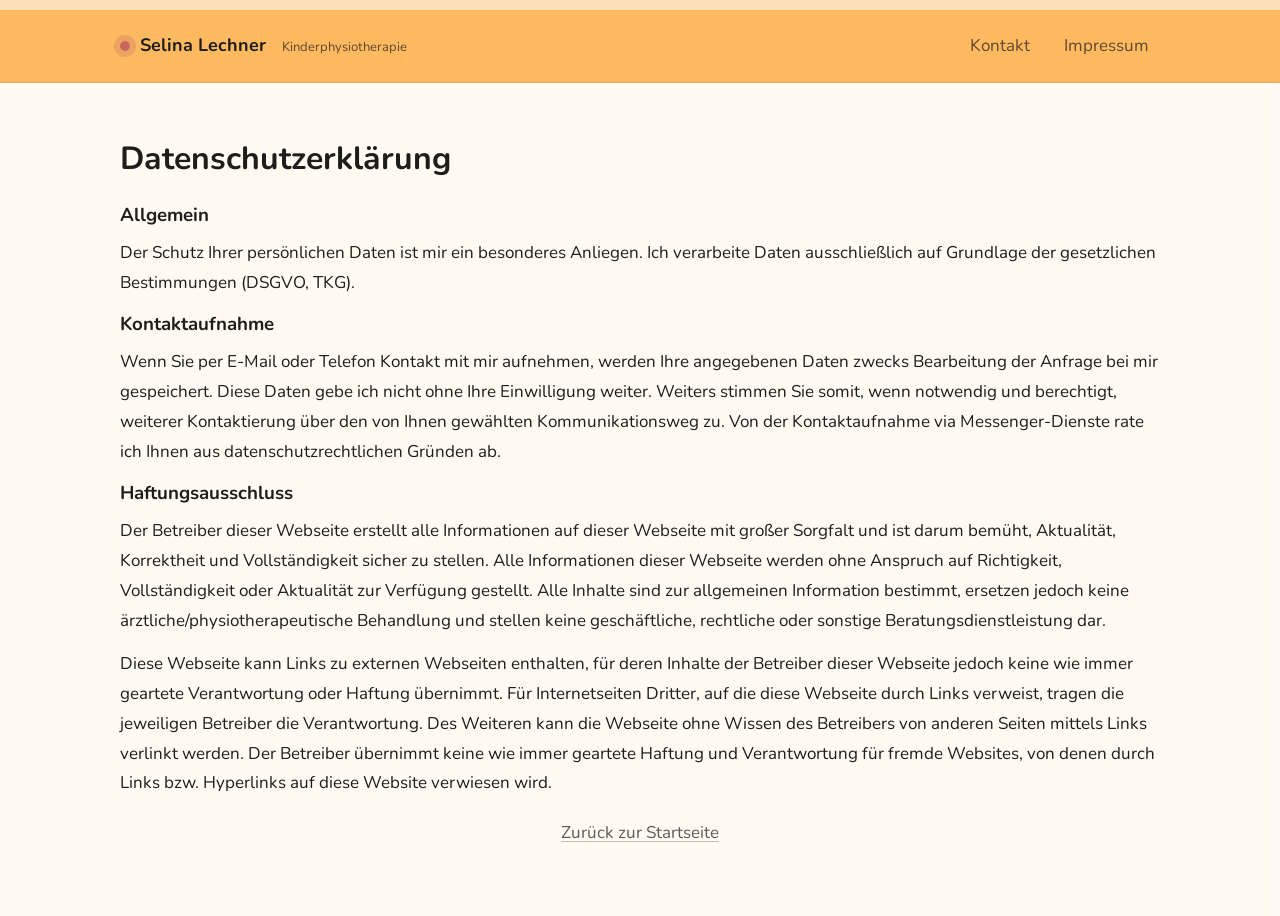
==== datenschutz.html @ b5aef935 "Add files via upload" ====
﻿<!doctype html>
<html lang="de">
<head>
  <meta charset="utf-8" />
  <meta name="viewport" content="width=device-width, initial-scale=1" />
  <title>Datenschutz – Selina Lechner</title>
  <link rel="stylesheet" href="css/fonts.css" />
  <link rel="stylesheet" href="css/style.css" />
</head>
<body>
  <div class="top-accent" aria-hidden="true"></div>

  <header class="site-header">
    <div class="wrap header-inner">
      <a class="brand" href="index.html">
        <span class="brand-dot" aria-hidden="true"></span>
        <span class="brand-name">Selina Lechner</span>
        <span class="brand-sub">Kinderphysiotherapie</span>
      </a>

      <button class="nav-toggle"
        type="button"
        aria-label="Menü öffnen"
        aria-expanded="false"
        aria-controls="site-nav">
        <span class="nav-toggle-label">Menü</span>
        <span class="nav-toggle-icon" aria-hidden="true"></span>
      </button>

      <nav id="site-nav" class="nav" aria-label="Hauptnavigation">
        <a href="index.html#kontakt">Kontakt</a>
        <a href="impressum.html">Impressum</a>
      </nav>
    </div>
  </header>

  <main class="section">
    <div class="wrap">
      <header class="section-head">
        <h1>Datenschutzerklärung</h1>
      </header>

      <div class="info">
        <h3>Allgemein</h3>
        <p>Der Schutz Ihrer persönlichen Daten ist mir ein besonderes Anliegen. Ich verarbeite Daten ausschließlich auf Grundlage der gesetzlichen Bestimmungen (DSGVO, TKG).</p>

        <h3>Kontaktaufnahme</h3>
        <p>Wenn Sie per E-Mail oder Telefon Kontakt mit mir aufnehmen, werden Ihre angegebenen Daten zwecks Bearbeitung der Anfrage bei mir gespeichert. Diese Daten gebe ich nicht ohne Ihre Einwilligung weiter. Weiters stimmen Sie somit, wenn notwendig und berechtigt, weiterer Kontaktierung über den von Ihnen gewählten Kommunikationsweg zu. Von der Kontaktaufnahme via Messenger-Dienste rate ich Ihnen aus datenschutzrechtlichen Gründen ab.</p>

        <h3>Haftungsausschluss</h3>
        <p>Der Betreiber dieser Webseite erstellt alle Informationen auf dieser Webseite mit großer Sorgfalt und ist darum bemüht, Aktualität, Korrektheit und Vollständigkeit sicher zu stellen. Alle Informationen dieser Webseite werden ohne Anspruch auf Richtigkeit, Vollständigkeit oder Aktualität zur Verfügung gestellt. Alle Inhalte sind zur allgemeinen Information bestimmt, ersetzen jedoch keine ärztliche/physiotherapeutische Behandlung und stellen keine geschäftliche, rechtliche oder sonstige Beratungsdienstleistung dar.</p>
        <p>Diese Webseite kann Links zu externen Webseiten enthalten, für deren Inhalte der Betreiber dieser Webseite jedoch keine wie immer geartete Verantwortung oder Haftung übernimmt. Für Internetseiten Dritter, auf die diese Webseite durch Links verweist, tragen die jeweiligen Betreiber die Verantwortung. Des Weiteren kann die Webseite ohne Wissen des Betreibers von anderen Seiten mittels Links verlinkt werden. Der Betreiber übernimmt keine wie immer geartete Haftung und Verantwortung für fremde Websites, von denen durch Links bzw. Hyperlinks auf diese Website verwiesen wird.</p>
      </div>

      <p class="fineprint"><a href="index.html">Zurück zur Startseite</a></p>
    </div>
  </main>

  <script>
  document.addEventListener("DOMContentLoaded", () => {
    const header = document.querySelector(".site-header");
    const toggle = document.querySelector(".nav-toggle");
    const nav = document.getElementById("site-nav");
    if (!header || !toggle || !nav) return;

    const updateHeaderColor = () => {
      const progress = Math.min(window.scrollY / 900, 1);
      const styles = getComputedStyle(document.documentElement);
      const readRgb = name => styles.getPropertyValue(name).split(",").map(value => Number(value.trim()));
      const start = readRgb("--header-bg-rgb");
      const end = readRgb("--header-bg-scrolled-rgb");
      const rgb = start.map((value, index) => Math.round(value + (end[index] - value) * progress));
      header.style.setProperty("--header-current-bg", `rgba(${rgb[0]}, ${rgb[1]}, ${rgb[2]}, ${0.94 + 0.06 * (1 - progress)})`);
    };

    updateHeaderColor();
    window.addEventListener("scroll", updateHeaderColor, { passive: true });

    toggle.addEventListener("click", () => {
      const open = header.classList.toggle("nav-open");
      toggle.setAttribute("aria-expanded", open ? "true" : "false");
      toggle.setAttribute("aria-label", open ? "Menü schließen" : "Menü öffnen");
    });

    nav.querySelectorAll("a").forEach(a => {
      a.addEventListener("click", () => {
        header.classList.remove("nav-open");
        toggle.setAttribute("aria-expanded", "false");
        toggle.setAttribute("aria-label", "Menü öffnen");
      });
    });
  });
  </script>
</body>
</html>
---- css/fonts.css ----
@font-face {
  font-family: 'Nunito';
  font-style: normal;
  font-weight: 400;
  font-display: swap;
  src: url(../assets/fonts/nunito-1.woff2) format('woff2');
}
@font-face {
  font-family: 'Nunito';
  font-style: normal;
  font-weight: 500;
  font-display: swap;
  src: url(../assets/fonts/nunito-2.woff2) format('woff2');
}
@font-face {
  font-family: 'Nunito';
  font-style: normal;
  font-weight: 600;
  font-display: swap;
  src: url(../assets/fonts/nunito-3.woff2) format('woff2');
}
@font-face {
  font-family: 'Nunito';
  font-style: normal;
  font-weight: 700;
  font-display: swap;
  src: url(../assets/fonts/nunito-4.woff2) format('woff2');
}
---- css/style.css ----
﻿/* =========================================================
   Kinderphysio - ruhiges, luftiges Layout (Nunito)
   + Abschnitts-Verlaeufe ueber Variablen
   ========================================================= */

:root{
  --bg: var(--c-contact);
  --paper:#ffffff;
  --ink:#1d1d1b;
  --muted:rgba(29,29,27,.72);
  --line:rgba(29,29,27,.12);
  --soft:rgba(255,255,255,.65);
  --accent:#dfaa96;
  --accent-strong: rgba(188, 91, 91, 0.85);
  --accent-medium: rgba(223,170,150,.55);
  --accent-soft: rgba(178, 91, 91, 0.25);
  --accent-border: rgba(223,170,150,.32);
  --sage-soft: rgba(190,211,205,.28);
  --portrait-border-width: 10px; /* 0 = Portrait-Rahmen ausblenden */
  --portrait-border-color: var(--sage-soft); /* transparent = Rahmenfarbe ausblenden */
  --radius:22px;

  /* =========================================================
     FARBEN & UEBERGAENGE
     Hier kannst du die Website-Stimmung schnell anpassen.
     ========================================================= */

  /* ===== Abschnittsfarben (anpassen nach Geschmack) ===== */
  --c-hero:    rgba(255, 223, 182, .97);
  --c-about:   rgba(255, 231, 199, .94);
  --c-focus:   rgba(255, 241, 224, .88);
  --c-contact: rgba(255, 250, 243, .96);

  /* Zwischenfarben fuer weichere Uebergaenge */
  --blend-hero-about:  rgba(255, 227, 190, .94);
  --blend-about-mid:   rgba(255, 235, 211, .90);
  --blend-about-focus: rgba(255, 239, 219, .86);
  --blend-focus-end:   rgba(255, 244, 232, .92);

  /* Profilflaeche rund um Portrait und Text */
  --hero-card-bg: rgba(255, 255, 255, 0.46); /* transparent = Hintergrund ausblenden */
  --hero-card-border: rgba(29,29,27,.07); /* transparent = Rahmen ausblenden */
  --hero-card-shadow: 0 18px 60px rgba(29,29,27,.07); /* none = Schatten ausblenden */

  /* Box "Ueber mich" */
  --about-card-bg: rgba(255, 241, 221, .50);
  --about-card-border: rgba(29,29,27,.08);
  --about-inner-card-bg: rgba(255, 248, 238, .48);
  --about-inner-card-border: rgba(29,29,27,.10);

  /* Kontaktkarten und kleine Kontaktfelder */
  --contact-card-bg: rgb(var(--header-bg-scrolled-rgb));
  --contact-card-border: rgba(29,29,27,.10);
  --contact-row-bg: rgba(255,255,255,.22);
  --contact-row-border: rgba(29,29,27,.10);
  --contact-icon-bg: var(--accent-soft);
  --contact-icon-border: var(--accent-border);

  /* Wie lang/weich die Uebergaenge sind */
  --fade-hero: 260px;
  --fade-contact: 560px;

  /* Feine Trennlinien zwischen Bereichen */
  --line-hero: rgba(29,29,27,.025);
  --line-section-top: rgba(29,29,27,.025);
  --line-section-bottom: rgba(29,29,27,.04);
  --header-bg-rgb: 255, 185, 97;
  --header-bg-scrolled-rgb: 255, 223, 182;
  --header-bg: rgb(var(--header-bg-rgb));
  --header-border: rgba(29,29,27,0.10);
  --top-accent-start: var(--c-hero);
  --top-accent-mid:   var(--c-hero);
  --top-accent-end:   var(--c-hero);
  
}

*{ box-sizing:border-box; }

html, body{
  margin:0;
  padding:0;
  background:var(--bg);
  color:var(--ink);
  font-family:"Nunito", system-ui, -apple-system, Segoe UI, Roboto, Arial, sans-serif;
}

a, p, li, span{
  font-family:"Nunito", system-ui, -apple-system, Segoe UI, Roboto, Arial, sans-serif;
  font-size:17px;
  line-height:1.75;
  letter-spacing:0;
  color:var(--ink);
}

h1, h2, h3{
  font-family:"Nunito", system-ui, -apple-system, Segoe UI, Roboto, Arial, sans-serif;
  font-weight:700;
  margin:0 0 10px;
}

p{ margin:0 0 14px; }
ul{ margin:0; padding-left:18px; }
li{ margin:0 0 8px; }

.muted{ color:var(--muted); }
.small{ font-size:14px; }

.wrap{
  width:min(1040px, calc(100% - 48px));
  margin:0 auto;
}

/* ---------- Zierstreifen ---------- */
.top-accent{
  position: sticky;
  top: 0;
  z-index: 999;
  height: 10px;
  background: linear-gradient(
    90deg,
    var(--top-accent-start),
    var(--top-accent-mid),
    var(--top-accent-end)
  );
  backdrop-filter: blur(6px);
}

/* ---------- Header / Nav ---------- */
.site-header{
  position: sticky;
  top: 10px;
  z-index: 50;
  background: var(--header-current-bg, var(--header-bg));
  border-bottom: 1px solid var(--header-border);
  backdrop-filter: blur(10px);
  transition: background .18s ease, border-color .18s ease;
}

.header-inner{
  display:flex;
  align-items:center;
  justify-content:space-between;
  padding:14px 0;
  gap:14px;
  position: relative;
}

.brand{
  display:flex;
  align-items:baseline;
  gap:10px;
  text-decoration:none;
  white-space:nowrap;
  color: var(--ink);
}

.brand-dot{
  width:10px;
  height:10px;
  border-radius:999px;
  background: var(--accent-strong);
  box-shadow: 0 0 0 6px var(--accent-soft);
}

.brand-name{ font-size:18px; font-weight:700; }
.brand-sub{ font-size:13px; color:var(--muted); margin-left:6px; }

/* Desktop Nav */
.nav{
  display:flex;
  gap:12px;
  flex-wrap:wrap;
  justify-content:flex-end;
}

.nav a{
  text-decoration:none;
  color:var(--muted);
  padding: 6px 10px;
  border-radius:999px;
  border:1px solid transparent;
}

.nav a:hover{
  color:var(--ink);
  border-color: rgba(29,29,27,.12);
  background: rgba(255,255,255,.50);
}

/* ---------- Buttons ---------- */
.btn{
  display:inline-flex;
  align-items:center;
  justify-content:center;
  padding: 10px 14px;
  border-radius: 999px;
  border: 1px solid var(--ink);
  background: var(--ink);
  color: var(--paper);
  text-decoration:none;
  transition: transform .12s ease, opacity .12s ease;
  gap:8px;
}

.btn:hover{ transform: translateY(-1px); opacity:.92; }

.btn-ghost{
  background: transparent;
  color: var(--ink);
}

.link{
  text-decoration: underline;
  text-decoration-color: rgba(29,29,27,.35);
  text-underline-offset: 3px;
}

/* =========================================================
   Abschnitts-Verlaeufe (sanfte Uebergaenge)
   ========================================================= */

/* HERO: oben weiss, unten Richtung About */
.hero{
  background: linear-gradient(
    to bottom,
    var(--c-hero) 0%,
    var(--c-hero) calc(100% - var(--fade-hero)),
    var(--blend-hero-about) 100%
  );
  padding: 64px 0 46px;
  border-bottom: 1px solid var(--line-hero);
}

/* UEBER MICH: oben nimmt Hero-Farbe auf, unten Richtung Focus */
#ueber-mich{
  background: linear-gradient(
    to bottom,
    var(--blend-hero-about) 0%,
    var(--blend-about-mid) 62%,
    var(--blend-about-focus) 100%
  );
}

/* THERAPIESCHWERPUNKTE: oben nimmt About-Farbe auf, unten Richtung Kontakt */
#leistungen{
  background: linear-gradient(
    to bottom,
    var(--blend-about-focus) 0%,
    var(--c-focus) 86%,
    var(--blend-focus-end) 100%
  );
}

/* KONTAKT: eigener Grundton */
#kontakt.section-alt{
  background: linear-gradient(
    to bottom,
    var(--blend-focus-end) 0%,
    rgba(255, 247, 237, .94) 45%,
    var(--c-contact) var(--fade-contact),
    var(--c-contact) 100%
  );
}

/* ---------- Hero Layout ---------- */
.hero-grid{
  display:grid;
  grid-template-columns: minmax(0, 1fr) 380px;
  gap: 64px;
  align-items:center;
}

.kicker{
  font-size:13px;
  text-transform: uppercase;
  letter-spacing:.08em;
  color: var(--muted);
  margin-bottom: 10px;
}

.hero h1{
  font-size: clamp(34px, 4vw, 52px);
  line-height: 1.08;
  margin-bottom: 14px;
}

.lead{
  color: var(--muted);
  max-width: 62ch;
}

.cta-row{
  display:flex;
  gap: 12px;
  flex-wrap:wrap;
  margin: 30px 0 10px;
}

.trust{
  list-style: none;
  padding-left: 0;
  margin-top: 14px;
  display:grid;
  gap: 8px;
}

.hero-actions{
  margin: 34px 0 28px;
}

.trust li{
  padding-left: 18px;
  position: relative;
  color: var(--muted);
  margin: 0;
}

.trust li::before{
  content: "";
  position:absolute;
  left: 0;
  top: 11px;
  width: 8px;
  height: 2px;
  background: var(--accent-medium);
}

/* Portrait */
.hero-media{
  display:flex;
  flex-direction:column;
  align-items:center;
  gap: 0;
  padding: 28px 24px 22px;
  border: 1px solid var(--hero-card-border);
  border-radius: 28px;
  background: var(--hero-card-bg);
  box-shadow: var(--hero-card-shadow);
}


.portrait{
  width: 255px;
  max-width: 100%;
  aspect-ratio: 1/1;
  object-fit: cover;
  border-radius: 999px;
  border: var(--portrait-border-width) solid var(--portrait-border-color);
  box-shadow: 0 18px 42px rgba(29,29,27,.12);
  background: rgba(0,0,0,.03);
}

.portrait-note{
  max-width: 310px;
  background: transparent;
  border: 1px solid transparent;
  border-radius: 18px;
  padding: 22px 4px 0;
}

.portrait-note p{ margin:0 0 8px; }
.portrait-note p:last-child{ margin:0; color:var(--muted); font-size:14px; }

/* ---------- Ueber mich ---------- */
.about-block{
  padding: 44px 0;
}

.about-block .wrap{
  margin-bottom: 25px;
}

.about{
  background: var(--about-card-bg);
  border: 1px solid var(--about-card-border);
  border-radius: var(--radius);
  padding: 22px;
}

.about-highlights{
  display:grid;
  grid-template-columns: 1fr 1fr;
  gap: 14px;
  margin-top: 16px;
}

.highlight{
  background: var(--about-inner-card-bg);
  border: 1px solid var(--about-inner-card-border);
  border-radius: 18px;
  padding: 14px;
}

.highlight h3{
  font-size: 16px;
  text-transform: none;
  letter-spacing: .02em;
  color: rgba(29,29,27,.78);
}

/* echte Listen + Zeilenabstand */
.clean-list{
  margin: 10px 0 0;
  padding-left: 18px;
}

.clean-list li{
  margin: 0 0 8px;
  line-height: 1.6;
  color: rgba(29,29,27,.78);
}

/* ---------- Therapieschwerpunkte ---------- */
.focus-section{
  position: relative;
  padding: 76px 0 70px;
  overflow: hidden;
}

.focus-topline{
  width: 100%;
  max-width: 620px;
  margin: 0 auto 18px;
  border-top: 2px dotted rgba(0,0,0,0.50);
}

.focus-title{
  text-align:center;
  letter-spacing:.08em;
  text-transform: uppercase;
  font-size: 22px;
  color: var(--ink);
  margin-bottom: 10px;
}

.focus-subtitle{
  text-align:center;
  color: var(--muted);
  margin: 0 auto 34px;
  max-width: 78ch;
}

.focus-grid--simple{
  display:grid;
  grid-template-columns: repeat(3, 1fr);
  gap: 36px 44px;
  align-items:start;
}

.focus-item{
  min-height: initial;
  padding: 0;
  border: 0;
  border-radius: 0;
  background: transparent;
  box-shadow: none;
}

.focus-item h3{
  text-align:center;
  font-size: 14px;
  line-height: inherit;
  letter-spacing:.06em;
  text-transform: uppercase;
  color: rgba(29,29,27,.78);
  margin: 0;
}

.focus-icon{
  display:flex;
  align-items:center;
  justify-content:center;
  width: 54px;
  height: 54px;
  margin: 0 auto 12px;
  opacity: .55;
  color: rgba(80,80,80,.95); /* wichtig fuer Lucide (currentColor) */
}

.focus-icon svg, .focus-icon .lucide{
  width: 40px;
  height: 40px;
  stroke-width: 1.6;
  fill: none;
  stroke-linecap: round;
  stroke-linejoin: round;
}

/* ---------- Kontakt ---------- */
.section{
  padding: 54px 0;
}

.section-alt{
  border-top: 1px solid var(--line-section-top);
  border-bottom: 1px solid var(--line-section-bottom);
}

.section-head{ margin-bottom: 22px; }
.section-head p{ color: var(--muted); max-width: 78ch; }

.contact-grid{
  display:grid;
  grid-template-columns: 1fr 1fr;
  gap: 18px;
  align-items:stretch;
}

.contact-card{
  background: var(--contact-card-bg);
  border: 1px solid var(--contact-card-border);
  border-radius: 18px;
  padding: 18px;
  display:flex;
  flex-direction:column;
  justify-content:space-between;
}

.hours{
  margin-top: 12px;
  padding-top: 12px;
  border-top: 1px solid rgba(29,29,27,.08);
}

.fineprint{
  text-align:center;
  margin-top: 20px;
  color: var(--muted);
}

.fineprint a{
  color: var(--muted);
  text-decoration: underline;
  text-decoration-color: rgba(29,29,27,.28);
  text-underline-offset: 3px;
}

.fineprint a:hover{ color: var(--ink); }

/* ---------- Responsive ---------- */
@media (max-width: 980px){
  .hero-grid{ grid-template-columns: 1fr; }
  .hero-copy{ display: contents; }
  .hero h1{ order: 1; }
  .lead{ order: 2; }
  .hero-media{
    order: 3;
    width: min(460px, 100%);
    margin: 0 auto;
  }
  .hero-actions{ order: 4; }
  .trust{ order: 5; }
  .portrait{ transform: none; }
  .about-highlights{ grid-template-columns: 1fr; }
  .focus-grid--simple{ grid-template-columns: 1fr; gap: 26px; }
  .contact-grid{ grid-template-columns: 1fr; }
}

@media (max-width: 520px){
  .wrap{ width:min(1040px, calc(100% - 32px)); }
  .brand-sub{ display:none; }
  .btn{ width: 100%; }
  .cta-row{ width: 100%; }
  .hero-media{ padding: 22px 18px 18px; }
  .portrait{ width: 220px; }
}

/* Timeline-Layout fuer Ausbildung */
.clean-list.timeline{
  list-style: none;
  padding-left: 0;
  margin-top: 14px;
  border-left: 2px solid rgba(29,29,27,.10);
}

.clean-list.timeline li{
  position: relative;
  padding: 10px 0 10px 18px;
  margin: 0;
  color: rgba(29,29,27,.78);
  line-height: 1.7;
}

.clean-list.timeline li + li{
  border-top: 1px solid rgba(29,29,27,.06);
}

.clean-list.timeline li::before{
  content:"";
  position:absolute;
  left: -7px;
  top: 18px;
  width: 10px;
  height: 10px;
  border-radius: 999px;
  background: var(--accent-medium);
  box-shadow: 0 0 0 4px var(--accent-soft);
}

/* Kontakt: optional 3 Spalten auf Desktop */
.contact-grid--3{
  grid-template-columns: repeat(3, 1fr);
}

.card-sep{
  height: 1px;
  background: rgba(29,29,27,.10);
  margin: 12px 0;
}

@media (max-width: 980px){
  .contact-grid--3{
    grid-template-columns: 1fr;
  }
}

.contact-rows{
  display: grid;
  gap: 12px;
  margin-top: 6px;
}

.contact-row{
  display: flex;
  gap: 12px;
  align-items: center;
  padding: 10px 12px;
  border-radius: 14px;
  background: var(--contact-row-bg);
  border: 1px solid var(--contact-row-border);
}

.contact-icon{
  width: 34px;
  height: 34px;
  border-radius: 999px;
  display: flex;
  align-items: center;
  justify-content: center;
  background: var(--contact-icon-bg);
  border: 1px solid var(--contact-icon-border);
  font-size: 14px;
}

.contact-body{
  display: grid;
  gap: 2px;
}

.contact-label{
  font-size: 12px;
  letter-spacing: .06em;
  text-transform: uppercase;
  color: rgba(29,29,27,.65);
}

/* Scroll Offset fuer Sticky Header */
#ueber-mich{ scroll-margin-top: 85px; }
#leistungen{ scroll-margin-top: 85px; }
#kontakt{ scroll-margin-top: 85px; }
#top{ scroll-margin-top: 85px; }

/* ===== Mobile-Button "MENUE + Icon" ===== */
.nav-toggle{
  display:none;
  border:0;
  background:transparent;
  padding: 8px 0;
  cursor:pointer;
  align-items:center;
  gap:10px;
  color: rgba(29,29,27,.80);
  z-index: 1000;
}

.nav-toggle-label{
  font-size: 12px;
  letter-spacing: .10em;
  text-transform: uppercase;
}

.nav-toggle-icon{
  width: 22px;
  height: 2px;
  background: rgba(29,29,27,.65);
  border-radius: 999px;
  position: relative;
}

.nav-toggle-icon::before,
.nav-toggle-icon::after{
  content:"";
  position:absolute;
  left:0;
  width: 22px;
  height: 2px;
  background: rgba(29,29,27,.65);
  border-radius: 999px;
  transition: transform .15s ease, opacity .15s ease;
}

.nav-toggle-icon::before{ top:-7px; }
.nav-toggle-icon::after{ top:7px; }

.site-header.nav-open .nav-toggle-icon{
  background: transparent;
}
.site-header.nav-open .nav-toggle-icon::before{
  transform: translateY(7px) rotate(45deg);
}
.site-header.nav-open .nav-toggle-icon::after{
  transform: translateY(-7px) rotate(-45deg);
}

/* Mobile Dropdown */
@media (max-width: 820px){
  .nav-toggle{ display:inline-flex; }

  .nav{
    display:none;
    position:absolute;
    right:0;
    top: calc(100% + 10px);
    width: min(320px, calc(100vw - 24px));
    padding: 12px;
    border-radius: 16px;
    background: rgba(255,255,255,.92);
    border: 1px solid rgba(29,29,27,.10);
    box-shadow: 0 18px 50px rgba(0,0,0,.12);
  }

  .nav a{
    display:block;
    padding: 10px 12px;
    border-radius: 12px;
  }

  .site-header.nav-open .nav{ display:block; }
}
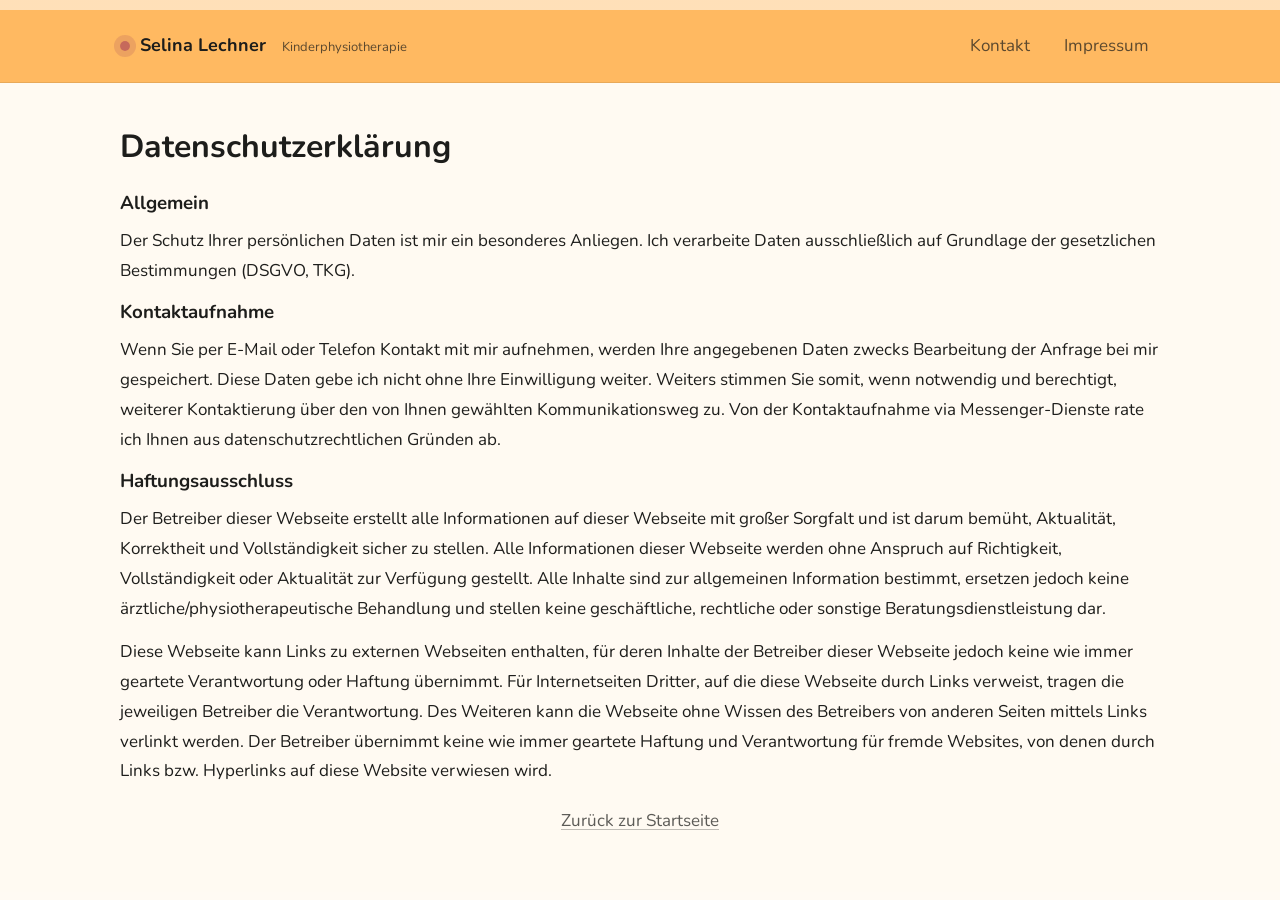
==== commit 74770c4e: "Google Dienste ergänzt" ====
--- a/datenschutz.html
+++ b/datenschutz.html
@@ -4,6 +4,8 @@
   <meta charset="utf-8" />
   <meta name="viewport" content="width=device-width, initial-scale=1" />
   <title>Datenschutz – Selina Lechner</title>
+  <meta name="description" content="Datenschutzerklärung der Website von Selina Lechner, Kinderphysiotherapie in Wien." />
+  <link rel="canonical" href="https://kinderphysiotherapie-lechner.at/datenschutz.html" />
   <link rel="stylesheet" href="css/fonts.css" />
   <link rel="stylesheet" href="css/style.css" />
 </head>
--- a/css/style.css
+++ b/css/style.css
@@ -16,6 +16,9 @@
   --accent-soft: rgba(178, 91, 91, 0.25);
   --accent-border: rgba(223,170,150,.32);
   --sage-soft: rgba(190,211,205,.28);
+  --portrait-width: 265px;
+  --portrait-mobile-width: 225px;
+  --portrait-aspect: 3 / 4;
   --portrait-border-width: 10px; /* 0 = Portrait-Rahmen ausblenden */
   --portrait-border-color: var(--sage-soft); /* transparent = Rahmenfarbe ausblenden */
   --radius:22px;
@@ -319,10 +322,11 @@
   content: "";
   position:absolute;
   left: 0;
-  top: 11px;
-  width: 8px;
-  height: 2px;
-  background: var(--accent-medium);
+  top: 13px;
+  width: 10px;
+  height: 3px;
+  border-radius: 999px;
+  background: var(--accent-strong);
 }
 
 /* Portrait */
@@ -339,15 +343,32 @@
 }
 
 
-.portrait{
-  width: 255px;
+.portrait-frame{
+  width: var(--portrait-width);
   max-width: 100%;
-  aspect-ratio: 1/1;
-  object-fit: cover;
-  border-radius: 999px;
+  aspect-ratio: var(--portrait-aspect);
+  overflow: hidden;
+  clip-path: ellipse(50% 50% at 50% 50%);
+  border-radius: 50%;
   border: var(--portrait-border-width) solid var(--portrait-border-color);
   box-shadow: 0 18px 42px rgba(29,29,27,.12);
   background: rgba(0,0,0,.03);
+}
+
+.portrait{
+  /* BILD HIER EINSTELLEN:
+     Zoom: 1 = normal, 1.1 = 10 Prozent groesser
+     X: positive Werte nach rechts, negative nach links
+     Y: positive Werte nach unten, negative nach oben */
+  --bild-zoom: 1.4;
+  --bild-x: 35px;
+  --bild-y: 0px;
+
+  display: block;
+  width: 100%;
+  height: 100%;
+  object-fit: cover;
+  transform: translate(var(--bild-x), var(--bild-y)) scale(var(--bild-zoom));
 }
 
 .portrait-note{
@@ -363,11 +384,11 @@
 
 /* ---------- Ueber mich ---------- */
 .about-block{
-  padding: 44px 0;
+  padding: 34px 0 30px;
 }
 
 .about-block .wrap{
-  margin-bottom: 25px;
+  margin-bottom: 8px;
 }
 
 .about{
@@ -413,7 +434,7 @@
 /* ---------- Therapieschwerpunkte ---------- */
 .focus-section{
   position: relative;
-  padding: 76px 0 70px;
+  padding: 52px 0 48px;
   overflow: hidden;
 }
 
@@ -488,7 +509,7 @@
 
 /* ---------- Kontakt ---------- */
 .section{
-  padding: 54px 0;
+  padding: 42px 0;
 }
 
 .section-alt{
@@ -498,6 +519,15 @@
 
 .section-head{ margin-bottom: 22px; }
 .section-head p{ color: var(--muted); max-width: 78ch; }
+
+.contact-head{
+  text-align: center;
+}
+
+.contact-head p{
+  margin-left: auto;
+  margin-right: auto;
+}
 
 .contact-grid{
   display:grid;
@@ -539,18 +569,49 @@
 
 /* ---------- Responsive ---------- */
 @media (max-width: 980px){
-  .hero-grid{ grid-template-columns: 1fr; }
+  .hero{
+    padding: 42px 0 0;
+  }
+  .hero-grid{
+    grid-template-columns: 1fr;
+    gap: 0;
+  }
   .hero-copy{ display: contents; }
-  .hero h1{ order: 1; }
-  .lead{ order: 2; }
+  .hero h1{
+    order: 1;
+    margin-bottom: 12px;
+  }
+  .lead{
+    order: 2;
+    margin-bottom: 16px;
+  }
   .hero-media{
     order: 3;
     width: min(460px, 100%);
-    margin: 0 auto;
-  }
-  .hero-actions{ order: 4; }
-  .trust{ order: 5; }
-  .portrait{ transform: none; }
+    margin: 0 auto 20px;
+  }
+  .hero-actions{
+    order: 4;
+    margin: 0;
+  }
+  .trust{
+    order: 5;
+    margin-top: 20px;
+    margin-bottom: 20px;
+  }
+  .portrait-frame{ transform: translateX(8px); }
+  .about-block{
+    padding: 28px 0 22px;
+  }
+  .about-block .wrap{
+    margin-bottom: 0;
+  }
+  .focus-section{
+    padding: 34px 0 38px;
+  }
+  .section{
+    padding: 34px 0;
+  }
   .about-highlights{ grid-template-columns: 1fr; }
   .focus-grid--simple{ grid-template-columns: 1fr; gap: 26px; }
   .contact-grid{ grid-template-columns: 1fr; }
@@ -562,7 +623,7 @@
   .btn{ width: 100%; }
   .cta-row{ width: 100%; }
   .hero-media{ padding: 22px 18px 18px; }
-  .portrait{ width: 220px; }
+  .portrait-frame{ width: var(--portrait-mobile-width); }
 }
 
 /* Timeline-Layout fuer Ausbildung */
